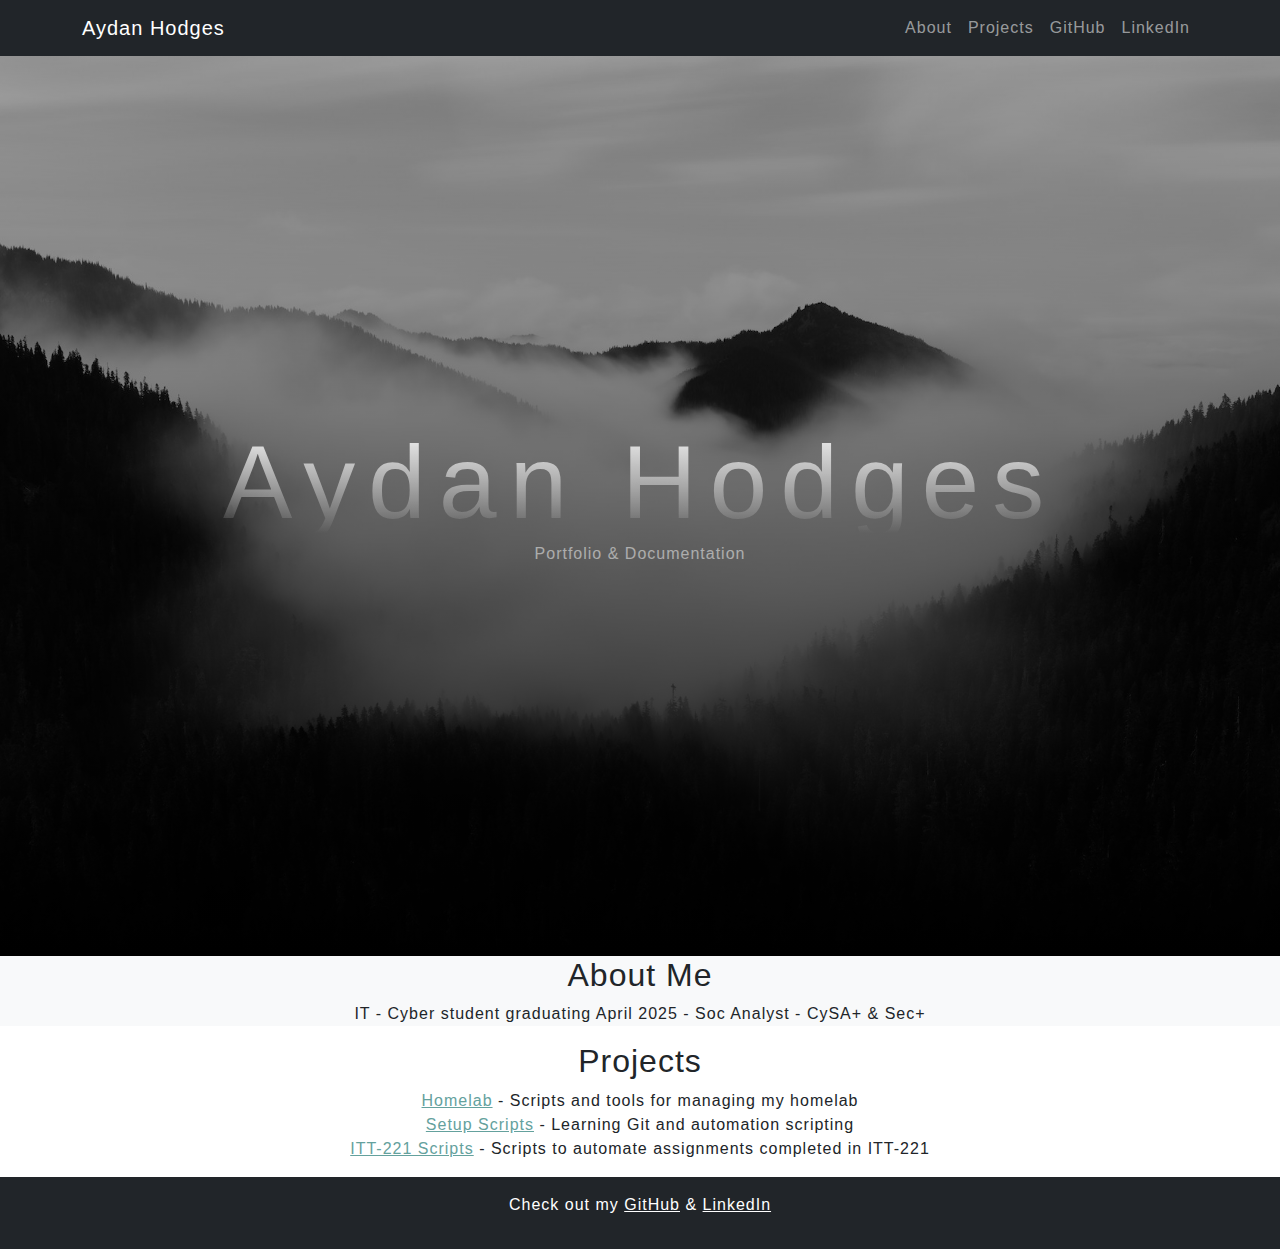
==== index.html @ b06fa737 "changed project descriptions" ====
<!DOCTYPE html>
<html lang="en">
<head>
    <meta charset="UTF-8">
    <meta name="viewport" content="width=device-width, initial-scale=1">
    <title>Aydan Hodges - Portfolio & Documentation</title>

    <!-- Bootstrap CSS -->
    <link rel="stylesheet" href="grayscale-theme/dist/css/bootstrap.min.css">

    <!-- Grayscale Theme Styles -->
    <link rel="stylesheet" href="grayscale-theme/dist/css/styles.css">
</head>
<body>

    <!-- Navigation -->
    <nav class="navbar navbar-expand-lg navbar-dark bg-dark">
        <div class="container">
            <a class="navbar-brand" href="#">Aydan Hodges</a>
            <button class="navbar-toggler" type="button" data-bs-toggle="collapse" data-bs-target="#navbarNav"
                aria-controls="navbarNav" aria-expanded="false" aria-label="Toggle navigation">
                <span class="navbar-toggler-icon"></span>
            </button>
            <div class="collapse navbar-collapse" id="navbarNav">
                <ul class="navbar-nav ms-auto">
                    <li class="nav-item"><a class="nav-link" href="#about">About</a></li>
                    <li class="nav-item"><a class="nav-link" href="#projects">Projects</a></li>
                    <li class="nav-item"><a class="nav-link" href="https://github.com/arhodges20">GitHub</a></li>
                    <li class="nav-item"><a class="nav-link" href="https://www.linkedin.com/in/aydan-hodges/">LinkedIn</a></li>
                </ul>
            </div>
        </div>
    </nav>

    <!-- Hero Section -->
    <header class="masthead">
        <div class="container d-flex h-100 align-items-center">
            <div class="mx-auto text-center">
                <h1 class="text-white">Aydan Hodges</h1>
                <p class="text-white-50">Portfolio & Documentation</p>
            </div>
        </div>
    </header>

    <!-- About Section -->
    <section id="about" class="bg-light">
        <div class="container text-center">
            <h2>About Me</h2>
            <p>IT - Cyber student graduating April 2025 - Soc Analyst - CySA+ & Sec+</p>
        </div>
    </section>

    <!-- Projects Section -->
    <section id="projects">
        <div class="container text-center">
            <h2>Projects</h2>
            <ul class="list-unstyled">
                <li><a href="https://github.com/arhodges20/homelab">Homelab</a> - Scripts and tools for managing my homelab</li>
                <li><a href="https://github.com/arhodges20/setup-scripts">Setup Scripts</a> - Learning Git and automation scripting</li>
                <li><a href="https://github.com/arhodges20/ITT-221">ITT-221 Scripts</a> - Scripts to automate assignments completed in ITT-221</li>
            </ul>
        </div>
    </section>

    <!-- Footer -->
    <footer class="bg-dark text-white text-center py-3">
        <p>Check out my <a href="https://github.com/arhodges20" class="text-white">GitHub</a> & <a href="https://www.linkedin.com/in/aydan-hodges/" class="text-white">LinkedIn</a></p>
    </footer>

    <!-- Bootstrap & jQuery Scripts -->
    <script src="grayscale-theme/dist/js/scripts.js"></script>
    <script src="grayscale-theme/dist/js/bootstrap.bundle.min.js"></script>
</body>
</html>
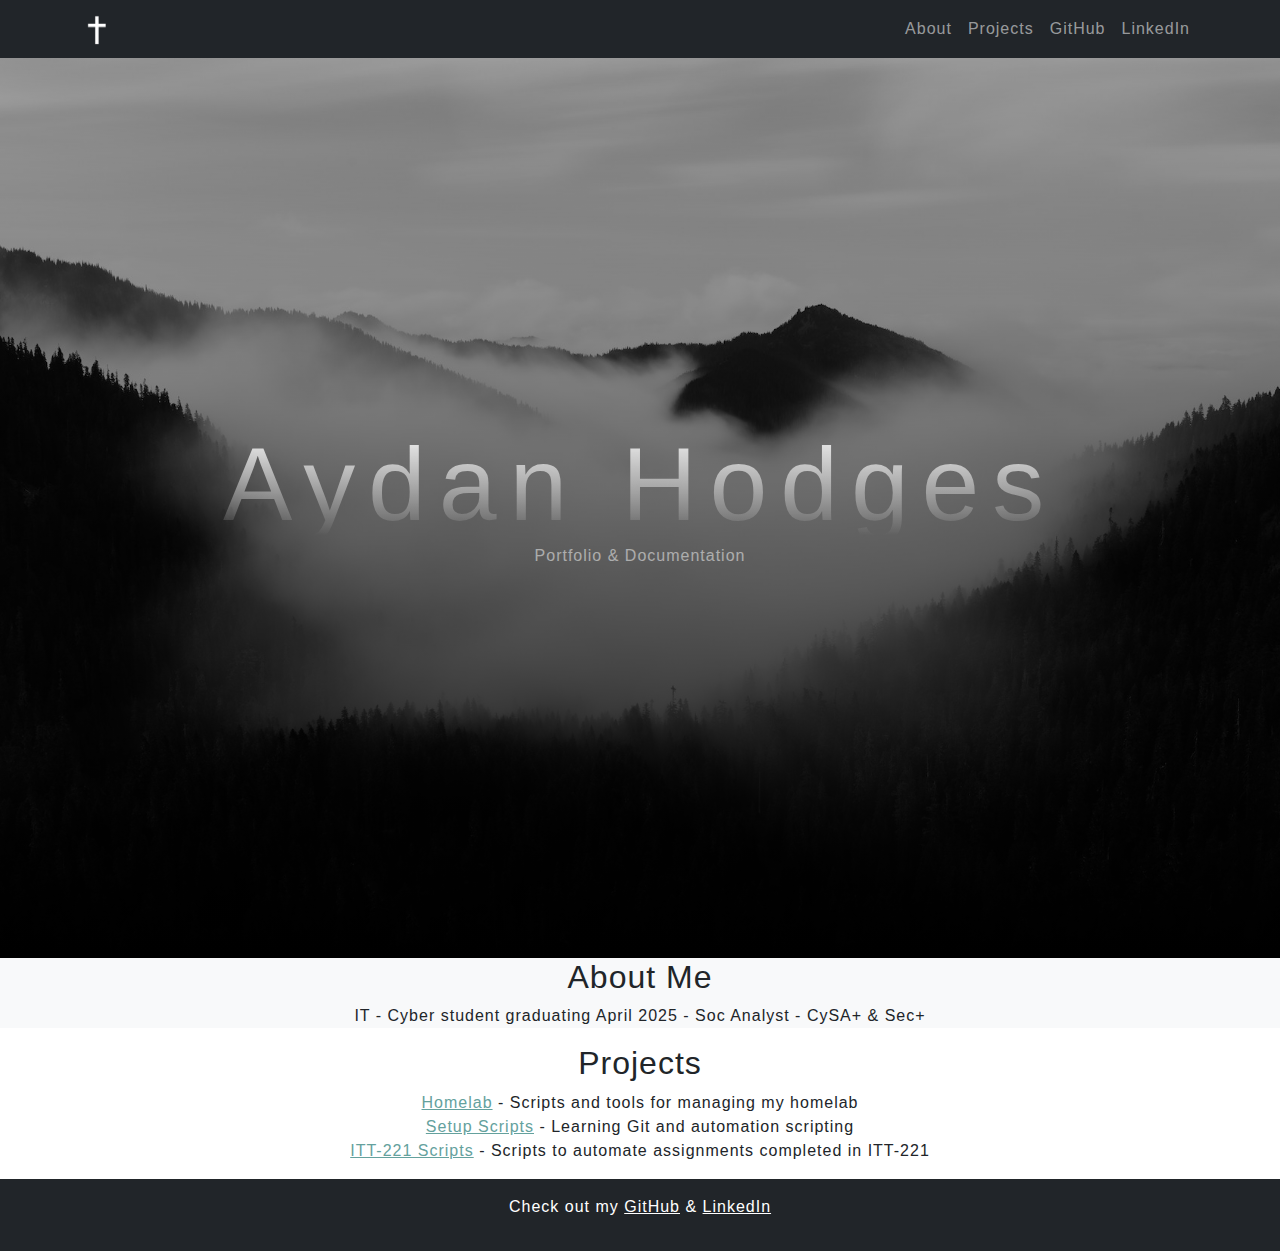
==== commit 01932d8a: "Change icon in top left" ====
--- a/index.html
+++ b/index.html
@@ -16,7 +16,8 @@
     <!-- Navigation -->
     <nav class="navbar navbar-expand-lg navbar-dark bg-dark">
         <div class="container">
-            <a class="navbar-brand" href="#">Aydan Hodges</a>
+            <a class="navbar-brand" href="#">
+		<img src="images/white-cross.png" alt="White Cross" style="height: 30px;"></a>
             <button class="navbar-toggler" type="button" data-bs-toggle="collapse" data-bs-target="#navbarNav"
                 aria-controls="navbarNav" aria-expanded="false" aria-label="Toggle navigation">
                 <span class="navbar-toggler-icon"></span>
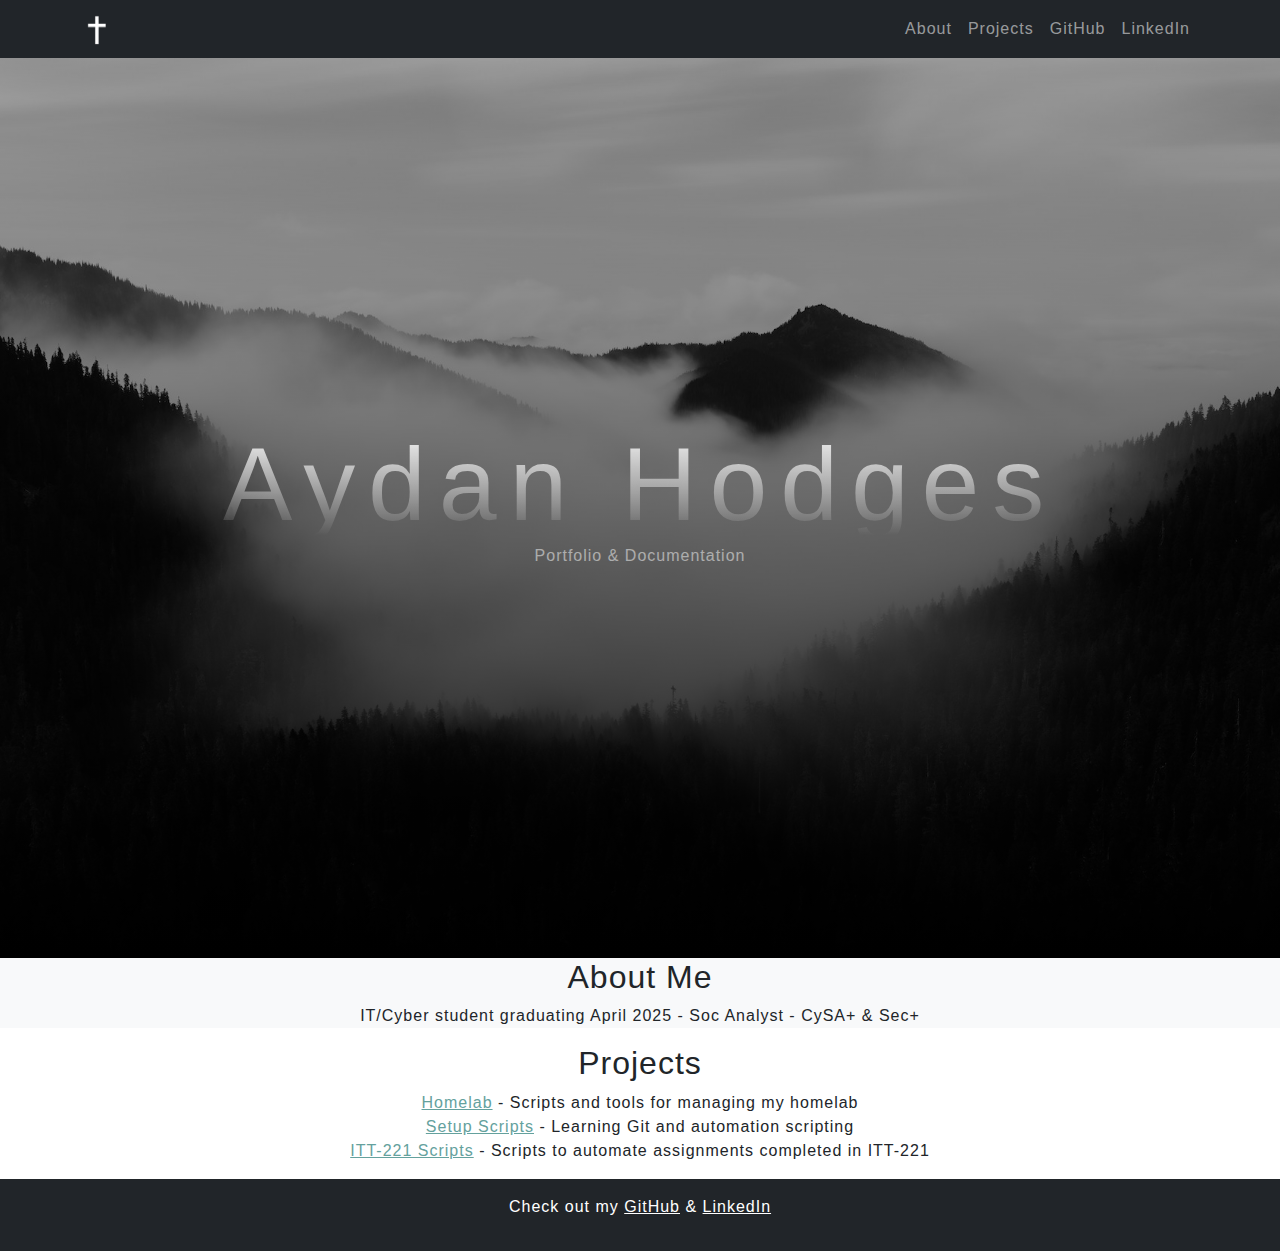
==== commit 86ff75fa: "changed about me" ====
--- a/index.html
+++ b/index.html
@@ -47,7 +47,7 @@
     <section id="about" class="bg-light">
         <div class="container text-center">
             <h2>About Me</h2>
-            <p>IT - Cyber student graduating April 2025 - Soc Analyst - CySA+ & Sec+</p>
+            <p>IT/Cyber student graduating April 2025 - Soc Analyst - CySA+ & Sec+</p>
         </div>
     </section>
 
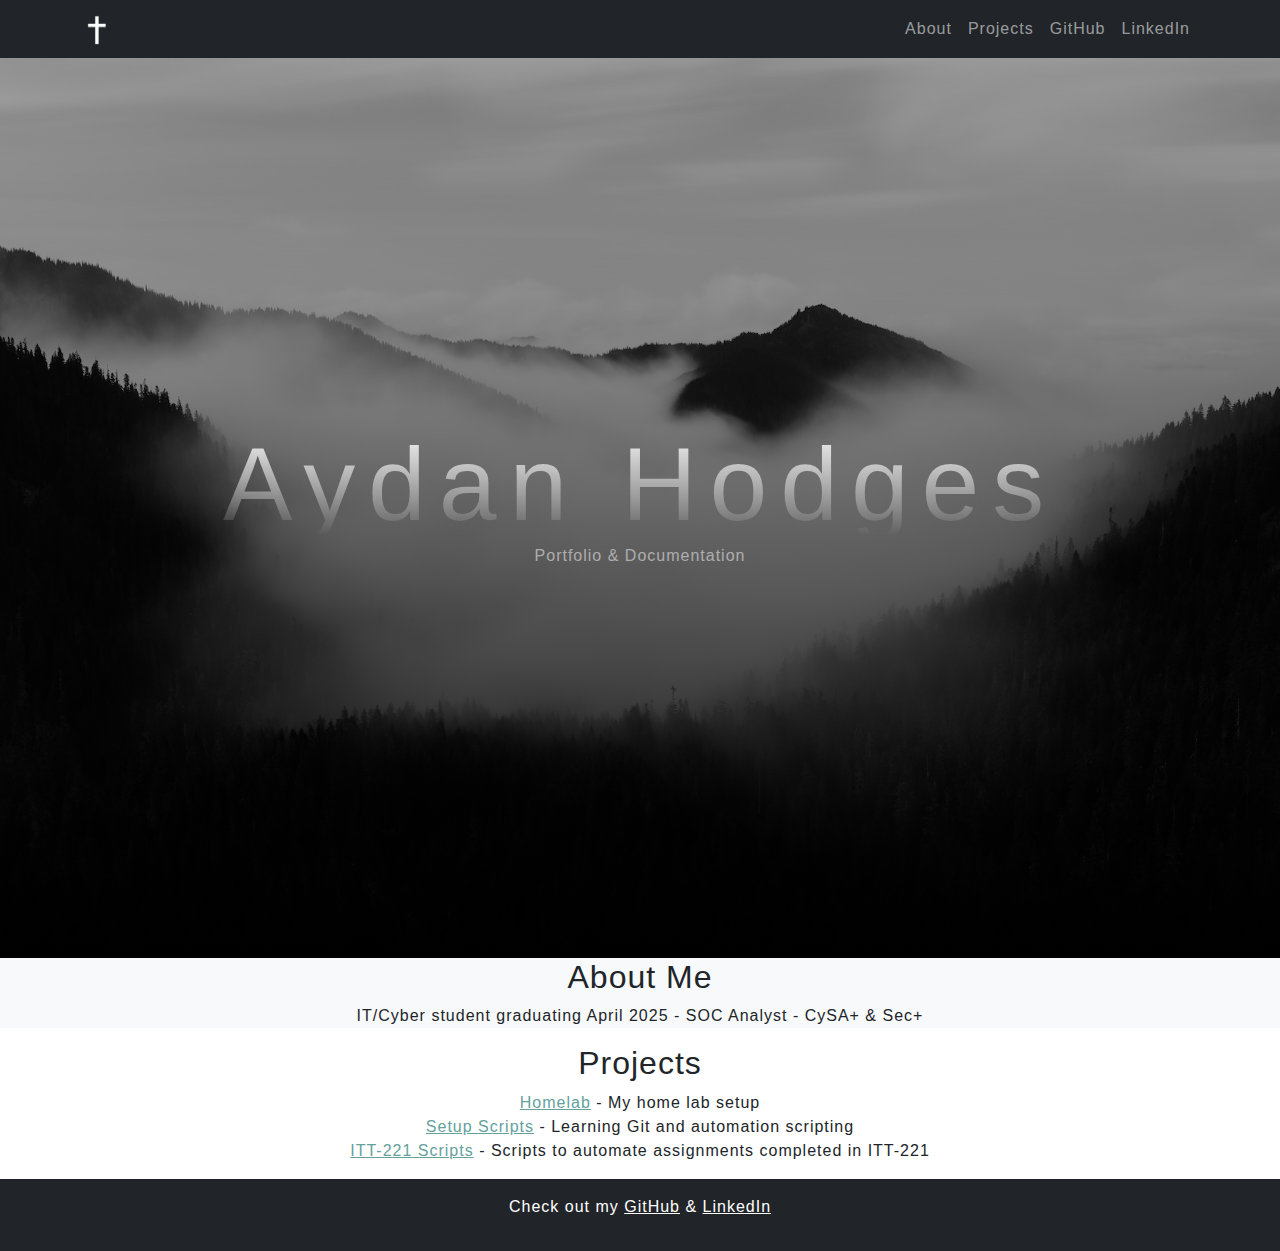
==== commit 9f0e7d7f: "about me edit" ====
--- a/index.html
+++ b/index.html
@@ -10,13 +10,24 @@
 
     <!-- Grayscale Theme Styles -->
     <link rel="stylesheet" href="grayscale-theme/dist/css/styles.css">
+
+<!-- Google tag (gtag.js) -->
+<script async src="https://www.googletagmanager.com/gtag/js?id=G-KXF8Y0DEH6"></script>
+<script>
+  window.dataLayer = window.dataLayer || [];
+  function gtag(){dataLayer.push(arguments);}
+  gtag('js', new Date());
+
+  gtag('config', 'G-KXF8Y0DEH6');
+</script>
+
 </head>
 <body>
 
     <!-- Navigation -->
     <nav class="navbar navbar-expand-lg navbar-dark bg-dark">
         <div class="container">
-            <a class="navbar-brand" href="#">
+            <a class="navbar-brand" href="https://www.biblegateway.com/passage/?search=Proverbs%2016:3&version=ESV">
 		<img src="images/white-cross.png" alt="White Cross" style="height: 30px;"></a>
             <button class="navbar-toggler" type="button" data-bs-toggle="collapse" data-bs-target="#navbarNav"
                 aria-controls="navbarNav" aria-expanded="false" aria-label="Toggle navigation">
@@ -47,7 +58,7 @@
     <section id="about" class="bg-light">
         <div class="container text-center">
             <h2>About Me</h2>
-            <p>IT/Cyber student graduating April 2025 - Soc Analyst - CySA+ & Sec+</p>
+            <p>IT/Cyber student graduating April 2025 - SOC Analyst - CySA+ & Sec+</p>
         </div>
     </section>
 
@@ -56,7 +67,7 @@
         <div class="container text-center">
             <h2>Projects</h2>
             <ul class="list-unstyled">
-                <li><a href="https://github.com/arhodges20/homelab">Homelab</a> - Scripts and tools for managing my homelab</li>
+                <li><a href="homelab.html">Homelab</a> - My home lab setup</li>
                 <li><a href="https://github.com/arhodges20/setup-scripts">Setup Scripts</a> - Learning Git and automation scripting</li>
                 <li><a href="https://github.com/arhodges20/ITT-221">ITT-221 Scripts</a> - Scripts to automate assignments completed in ITT-221</li>
             </ul>
